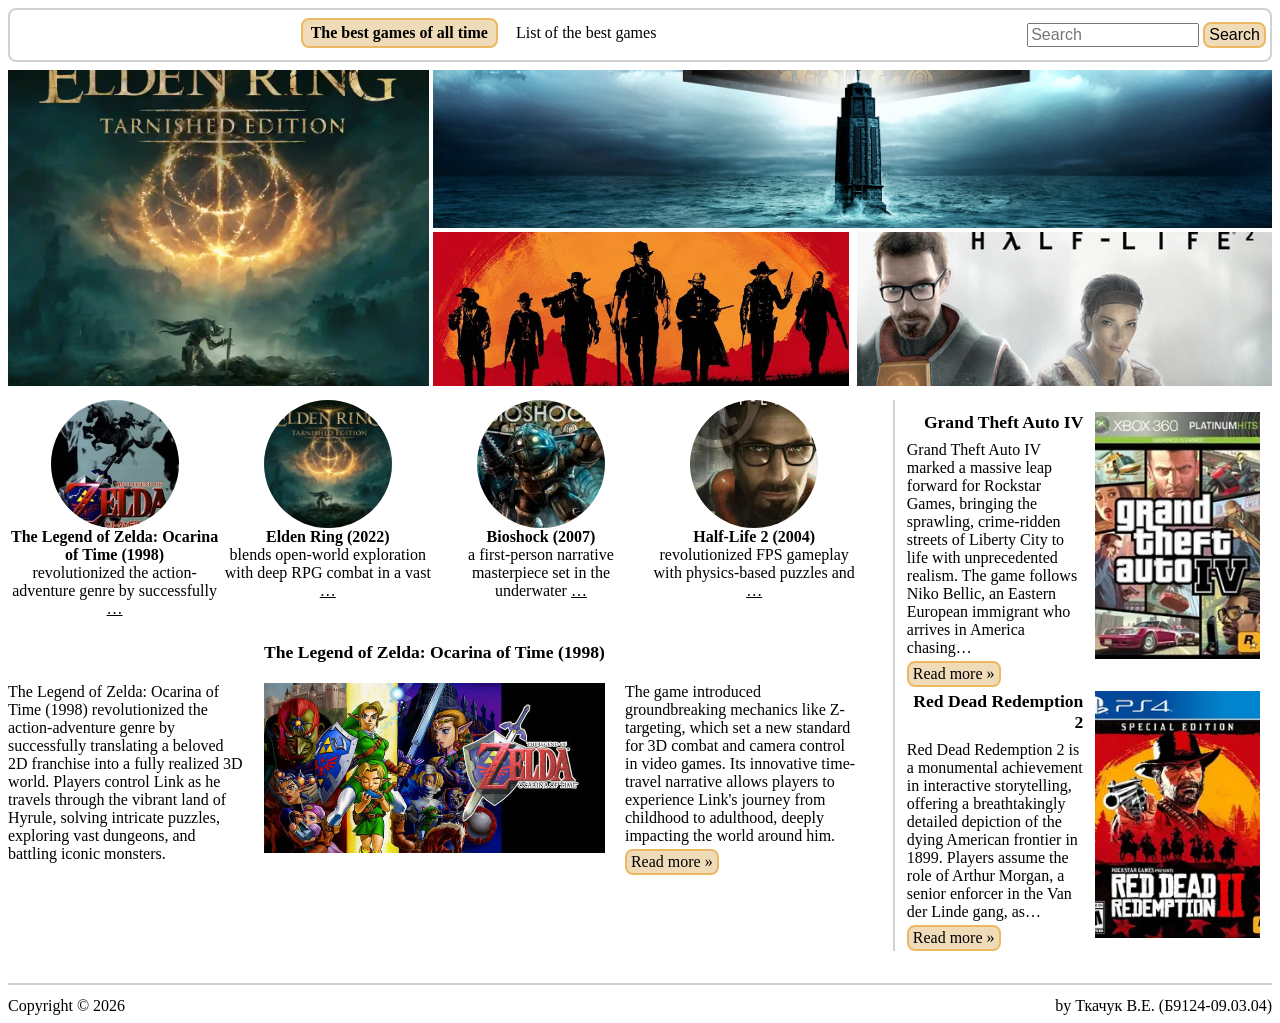
==== practice2/index.html @ dab8af99 "feat(practice2): add practice 2 (old-style adaptive layout) solution" ====
<!doctype html>
<html lang="en">

<head>
  <meta charset="utf-8">
  <meta name="viewport" content="width=device-width, initial-scale=1.0">
  <title>The best games of all time</title>
  <link rel="stylesheet" type="text/css" href="style.css">
</head>

<body>
  <div class="navbar">
    <div class="links">
      <ul>
        <li><a class="active" href="./index.html"><b>The best games of all time</b></a></li>
        <li><a href="./list.html">List of the best games</a></li>
      </ul>
    </div>
    <div class="search">
      <div class="search-wrapper">
        <input type="search" id="searchInput" placeholder="Search">
        <input type="button" id="searchButton" value="Search" class="primary-button">
      </div>
    </div>
  </div>
  <div class="content">
    <div class="top-gallery">
      <div class="row top-gallery-inner">
        <div class="left-section">
          <div class="center-image-wrapper border-box pr-half">
            <a href="./elden-ring.html"><img src="../practice_common/images/elden-ring.webp" alt="Elden Ring"></a>
          </div>
        </div>
        <div class="right-section border-box pl-half">
          <div class="center-image-wrapper border-box pb-half">
            <a href="./bioshock.html"><img src="../practice_common/images/bioshock-wide.jpg" alt="Bioshock"></a>
          </div>
          <div class="row right-bottom-section border-box pt-half">
            <div class="border-box pr-half">
              <div class="center-image-wrapper">
                <a href="./rdr2.html"><img src="../practice_common/images/rdr2-wide.jpg"
                    alt="Red Dead Redemption 2"></a>
              </div>
            </div>
            <div class="border-box pl-half">
              <div class="center-image-wrapper">
                <a href="./half-life-2.html"><img src="../practice_common/images/hl2-wide.jpg" alt="Half Life 2"></a>
              </div>
            </div>
          </div>
        </div>
      </div>
    </div>
    <div class="main-section">
      <div class="left-column">
        <div class="showcase">
          <div>
            <div class="inline-block">
              <div class="show-case-item-picture">
                <div class="circle-image-wrapper border-round">
                  <a href="./zelda.html"><img src="../practice_common/images/zelda.jpg"
                      alt="The Legend of Zelda: Ocarina of Time (1998)"></a>
                </div>
              </div>
              <div class="showcase-item-title">The Legend of Zelda: Ocarina of Time (1998)</div>
              <div class="showcase-item-info">
                revolutionized the action-adventure genre by successfully
                <a href="./zelda.html">&hellip;</a>
              </div>
            </div>
          </div>
          <div>
            <div class="inline-block">
              <div class="show-case-item-picture">
                <div class="circle-image-wrapper border-round">
                  <a href="./elden-ring.html"><img src="../practice_common/images/elden-ring.webp"
                      alt="Elden Ring (2022)"></a>
                </div>
              </div>
              <div class="showcase-item-title">Elden Ring (2022)</div>
              <div class="showcase-item-info">
                blends open-world exploration with deep RPG combat in a vast
                <a href="./elden-ring.html">&hellip;</a>
              </div>
            </div>
          </div>
          <div>
            <div class="inline-block">
              <div class="show-case-item-picture">
                <div class="circle-image-wrapper border-round">
                  <a href="./bioshock.html"><img src="../practice_common/images/bioshock.jpg" alt="Bioshock (2007)"></a>
                </div>
              </div>
              <div class="showcase-item-title">Bioshock (2007)</div>
              <div class="showcase-item-info">
                a first-person narrative masterpiece set in the underwater
                <a href="./bioshock.html">&hellip;</a>
              </div>
            </div>
          </div>
          <div>
            <div class="inline-block">
              <div class="show-case-item-picture">
                <div class="circle-image-wrapper border-round">
                  <a href="./half-life-2.html"><img src="../practice_common/images/half-life-2.jpg"
                      alt="Half-Life 2 (2004)"></a>
                </div>
              </div>
              <div class="showcase-item-title">Half-Life 2 (2004)</div>
              <div class="showcase-item-info">
                revolutionized FPS gameplay with physics-based puzzles and
                <a href="./half-life-2.html">&hellip;</a>
              </div>
            </div>
          </div>
        </div>
        <div class="top-project">
          <h1>The Legend of Zelda: Ocarina of Time (1998)</h1>
          <div class="top-project-info">
            <div class="left-column">
              The Legend of Zelda: Ocarina of Time (1998) revolutionized the action-adventure genre by successfully
              translating a beloved 2D franchise into a fully realized 3D world. Players control Link as he travels
              through the vibrant land of Hyrule, solving intricate puzzles, exploring vast dungeons, and battling
              iconic monsters.
            </div>
            <div class="middle-column">
              <img src="../practice_common/images/zelda-wide.jpg" alt="The Legend of Zelda: Ocarina of Time (1998)">
            </div>
            <div class="right-column">
              <div>
                The game introduced groundbreaking mechanics like Z-targeting, which set a new standard for 3D combat
                and camera control in video games. Its innovative time-travel narrative allows players to experience
                Link's journey from childhood to adulthood, deeply impacting the world around him.
              </div>
              <div class="primary-button"><a href="./zelda.html">Read more &raquo;</a></div>
            </div>
          </div>
        </div>
      </div>
      <div class="right-column">
        <div class="right-column-item">
          <div class="right-column-item-text">
            <h1>Grand Theft Auto IV</h1>
            <div>
              Grand Theft Auto IV marked a massive leap forward for Rockstar Games, bringing the sprawling, crime-ridden
              streets of Liberty City to life with unprecedented realism. The game follows Niko Bellic, an Eastern
              European immigrant who arrives in America chasing&hellip;
            </div>
            <div class="primary-button"><a href="./gta4.html">Read more &raquo;</a></div>
          </div>
          <div class="right-column-item-image">
            <img src="../practice_common/images/gta4.jpg" alt="Grand Theft Auto IV">
          </div>
        </div>
        <div class="right-column-item">
          <div class="right-column-item-text">
            <h1>Red Dead Redemption 2</h1>
            <div>
              Red Dead Redemption 2 is a monumental achievement in interactive storytelling, offering a breathtakingly
              detailed depiction of the dying American frontier in 1899. Players assume the role of Arthur Morgan, a
              senior enforcer in the Van der Linde gang, as&hellip;
            </div>
            <div class="primary-button"><a href="./rdr2.html">Read more &raquo;</a></div>
          </div>
          <div class="right-column-item-image">
            <img src="../practice_common/images/rdr2.jpg" alt="Red Dead Redemption 2">
          </div>
        </div>
      </div>
    </div>
  </div>
  <footer>
    <div>Copyright &copy; 2026</div>
    <div>by Ткачук В.Е. (Б9124-09.03.04)</div>
  </footer>
</body>

</html>
---- practice2/style.css ----
/* Utils */
.row {
  overflow: hidden;
}

.row > div {
  float: left;
}

.border-box {
  box-sizing: border-box;
}

.pt-half {
  padding-top: 4px;
}

.pb-half {
  padding-bottom: 4px;
}

.pl-half {
  padding-left: 4px;
}

.pr-half {
  padding-right: 4px;
}

.inline-block {
  display: inline-block;
}

h1 {
  font-size: 1.1rem;
  margin: 0;
}

.border-round {
  border-radius: 50%;
}

.circle-image-wrapper {
  width: 100%;
  height: 0;
  padding-top: 100%;
  position: relative;
  overflow: hidden;
}

.center-image-wrapper {
  width: 100%;
  height: 100%;
  position: relative;
  overflow: hidden;
}

.circle-image-wrapper img,
.center-image-wrapper img {
  width: 100%;
  position: absolute;
  top: -9999px;
  bottom: -9999px;
  left: -9999px;
  right: -9999px;
  margin: auto;
  min-width: 100%;
  min-height: 100%;
}

/* Global UI */
div.primary-button {
  display: inline-block;
}

div.primary-button a {
  text-decoration: none;
  color: black;
}

.primary-button {
  background: #f0dbb9;
  border: 2px solid #ecb863;
  border-radius: 8px;
  padding: 2px 4px;
}

.primary-button:hover {
  background: #ecb863;
}

/* Sections */
.navbar {
  overflow: hidden;
  border: 2px solid #d1d1d1;
  border-radius: 8px;
  padding: 4px;
  margin-bottom: 8px;
  font-size: 0;
}

.navbar * {
  font-size: medium;
}

.navbar .links {
  display: inline-block;
  vertical-align: middle;
  width: 75%;
  box-sizing: border-box;
  text-align: center;
}

.navbar .links ul {
  display: inline-block;
  list-style-type: none;
  margin: 0;
  padding: 0;
}

.navbar .links li {
  float: left;
}

.navbar .links a {
  display: block;
  border: 2px solid transparent;
  border-radius: 8px;
  margin: 4px;
  padding: 4px 8px;
  text-decoration: none;
  color: black;
}

.navbar .links a.active {
  background: #f0dbb9;
  border: 2px solid #ecb863;
}

.navbar .links a:hover {
  background: #ecb863;
}

.navbar .search {
  display: inline-block;
  vertical-align: middle;
  width: 25%;
  box-sizing: border-box;
}

.navbar .search-wrapper {
  text-align: right;
  width: 100%;
  white-space: nowrap;
}

.navbar .search-wrapper input[type="search"] {
  min-width: none;
  width: 55%;
}

.top-gallery {
  height: 0;
  padding-top: 25%;
  position: relative;
  margin-bottom: 14px;
}

.top-gallery-inner {
  position: absolute;
  top: 0;
  left: 0;
  width: 100%;
  height: 100%;
}

.top-gallery-inner > .left-section {
  width: 33.3333%;
  height: 100%;
}

.top-gallery-inner > .right-section {
  width: 66.6666%;
  height: 100%;
}

.top-gallery-inner > .right-section > div {
  width: 100%;
  height: 50%;
}

.right-bottom-section > div {
  width: 50%;
  height: 100%;
}

.main-section {
  overflow: hidden;
}

.main-section > .left-column {
  float: left;
  width: 70%;
  box-sizing: border-box;
  padding-right: 32px;
}

.main-section > .right-column {
  float: left;
  width: 30%;
  box-sizing: border-box;
  border-left: 2px solid #d1d1d1;
}

.main-section .showcase {
  overflow: hidden;
}

.main-section .showcase > div {
  float: left;
  width: 25%;
  text-align: center;
}

.main-section .showcase > div > div {
  width: 100%;
}

.main-section .showcase .show-case-item-picture {
  width: 60%;
  margin: auto;
}

.main-section .showcase-item-title {
  overflow: hidden;
  font-weight: bold;
}

.main-section .showcase-item-info a {
  color: black;
}

.main-section .top-project {
  margin-top: 24px;
}

.main-section h1 {
  text-align: center;
  font-weight: bold;
  margin-bottom: 20px;
}

.main-section .top-project-info {
  overflow: hidden;
}

.main-section .top-project-info > div {
  float: left;
}

.main-section .top-project-info > .left-column {
  width: 30%;
  box-sizing: border-box;
  padding-right: 20px;
}

.main-section .top-project-info > .middle-column {
  width: 40%;
}

.main-section .top-project-info > .middle-column img {
  width: 100%;
}

.main-section .top-project-info > .right-column {
  width: 30%;
  box-sizing: border-box;
  padding-left: 20px;
}

.main-section .top-project-info > .right-column > div + div {
  margin-top: 4px;
}

.main-section > .right-column {
  box-sizing: border-box;
  padding: 12px 12px 0px;
}

.main-section > .right-column h1 {
  font-weight: bold;
  text-align: right;
  margin-bottom: 8px;
}

.main-section > .right-column .right-column-item {
  overflow: hidden;
}

.main-section > .right-column .right-column-item + .right-column-item {
  margin-top: 4px;
}

.main-section > .right-column .right-column-item > div {
  float: left;
  width: 50%;
} 

.main-section > .right-column .right-column-item .primary-button {
  margin-top: 4px;
}

.main-section > .right-column .right-column-item-image {
  box-sizing: border-box;
  padding-left: 12px;
}

.main-section > .right-column .right-column-item-image img {
  width: 100%;
}

footer {
  margin-top: 32px;
  padding-top: 12px;
  border-top: 2px solid #d1d1d1;
}

footer div {
  display: inline-block;
}

footer div:first-child {
  text-align: left;
}

footer div:last-child {
  float: right;
  text-align: right;
}
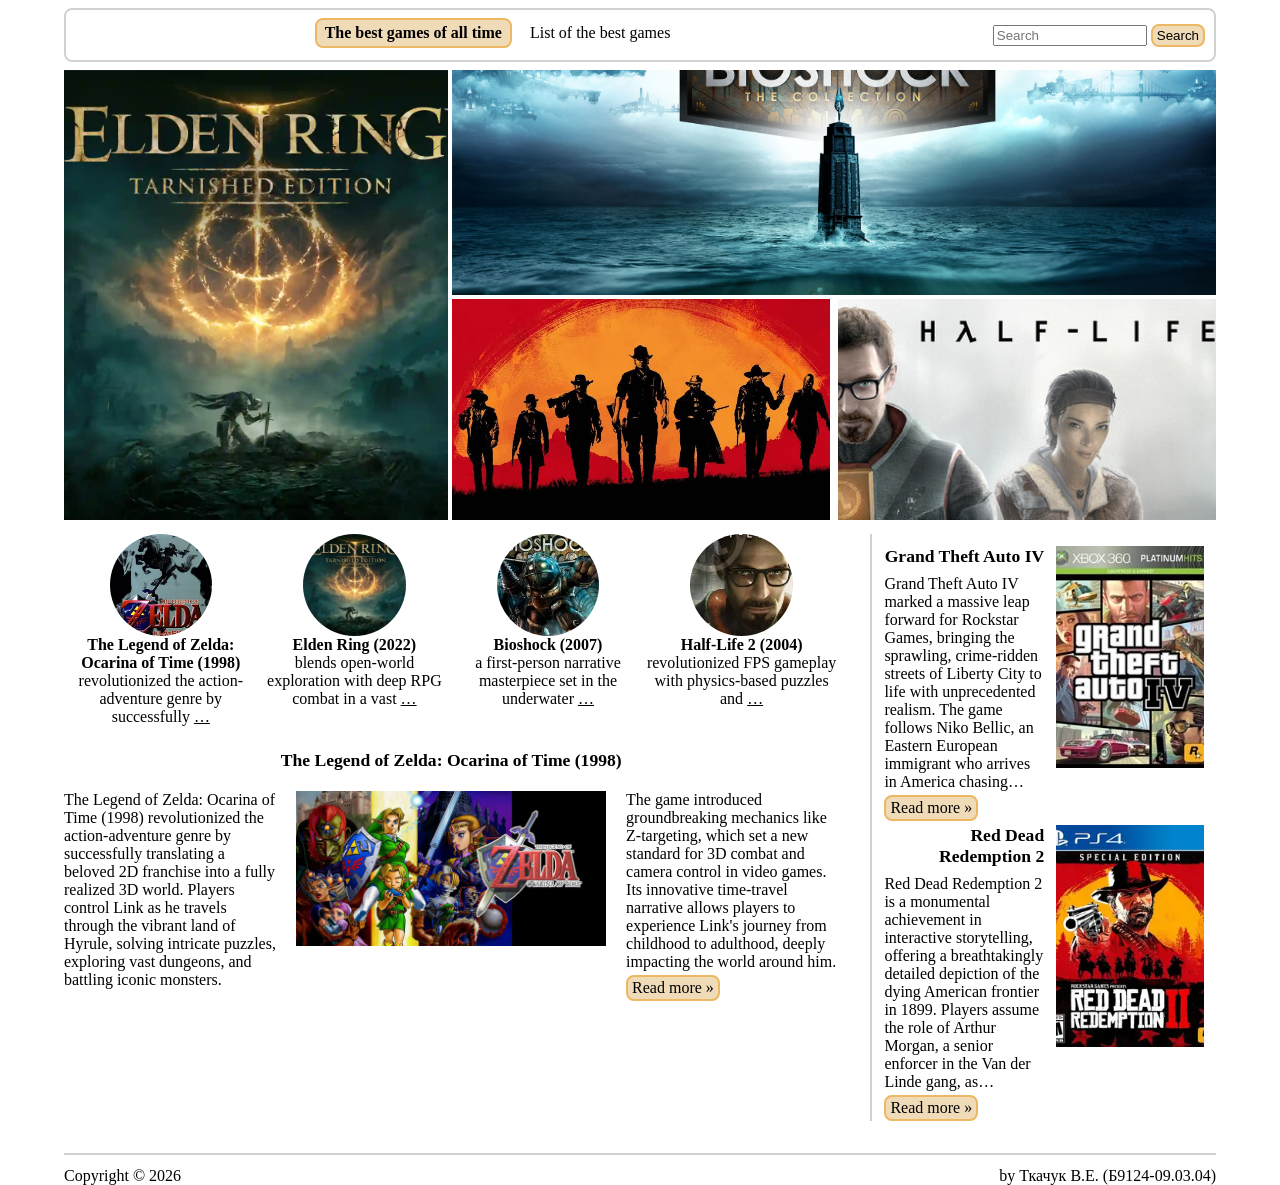
==== commit bfea2640: "fix(practice2): drop usage of old CSS hacks, use more common utility classes" ====
--- a/practice2/index.html
+++ b/practice2/index.html
@@ -10,63 +10,60 @@
 
 <body>
   <div class="navbar">
-    <div class="links">
+    <div class="links border-box">
       <ul>
         <li><a class="active" href="./index.html"><b>The best games of all time</b></a></li>
         <li><a href="./list.html">List of the best games</a></li>
       </ul>
     </div>
-    <div class="search">
-      <div class="search-wrapper">
+    <div class="search border-box">
+      <div class="search-wrapper w-100">
         <input type="search" id="searchInput" placeholder="Search">
         <input type="button" id="searchButton" value="Search" class="primary-button">
       </div>
     </div>
   </div>
   <div class="content">
-    <div class="top-gallery">
-      <div class="row top-gallery-inner">
-        <div class="left-section">
-          <div class="center-image-wrapper border-box pr-half">
-            <a href="./elden-ring.html"><img src="../practice_common/images/elden-ring.webp" alt="Elden Ring"></a>
+    <div class="row top-gallery">
+      <div class="left-section w-1/3 h-100">
+        <div class="image-wrapper">
+          <a href="./elden-ring.html"><img src="../practice_common/images/elden-ring.webp" alt="Elden Ring"></a>
+        </div>
+      </div>
+      <div class="right-section w-2/3 h-100 border-box pl-half">
+        <div class="h-50">
+          <div class="image-wrapper">
+            <a href="./bioshock.html"><img src="../practice_common/images/bioshock-wide.jpg" alt="Bioshock"></a>
           </div>
         </div>
-        <div class="right-section border-box pl-half">
-          <div class="center-image-wrapper border-box pb-half">
-            <a href="./bioshock.html"><img src="../practice_common/images/bioshock-wide.jpg" alt="Bioshock"></a>
+        <div class="row h-50 border-box pt-half">
+          <div class="w-50 h-100 border-box pr-half">
+            <div class="image-wrapper">
+              <a href="./rdr2.html"><img src="../practice_common/images/rdr2-wide.jpg" alt="Red Dead Redemption 2"></a>
+            </div>
           </div>
-          <div class="row right-bottom-section border-box pt-half">
-            <div class="border-box pr-half">
-              <div class="center-image-wrapper">
-                <a href="./rdr2.html"><img src="../practice_common/images/rdr2-wide.jpg"
-                    alt="Red Dead Redemption 2"></a>
-              </div>
-            </div>
-            <div class="border-box pl-half">
-              <div class="center-image-wrapper">
-                <a href="./half-life-2.html"><img src="../practice_common/images/hl2-wide.jpg" alt="Half Life 2"></a>
-              </div>
+          <div class="w-50 h-100 border-box pl-half">
+            <div class="image-wrapper">
+              <a href="./half-life-2.html"><img src="../practice_common/images/hl2-wide.jpg" alt="Half Life 2"></a>
             </div>
           </div>
         </div>
       </div>
     </div>
-    <div class="main-section">
-      <div class="left-column">
-        <div class="showcase">
-          <div>
-            <div class="inline-block">
-              <div class="show-case-item-picture">
-                <div class="circle-image-wrapper border-round">
-                  <a href="./zelda.html"><img src="../practice_common/images/zelda.jpg"
-                      alt="The Legend of Zelda: Ocarina of Time (1998)"></a>
-                </div>
+    <div class="main-section row">
+      <div class="left-column border-box">
+        <div class="showcase row">
+          <div class="inline-block w-100">
+            <div class="show-case-item-picture">
+              <div class="circle-image-wrapper border-round">
+                <a href="./zelda.html"><img src="../practice_common/images/zelda.jpg"
+                    alt="The Legend of Zelda: Ocarina of Time (1998)"></a>
               </div>
-              <div class="showcase-item-title">The Legend of Zelda: Ocarina of Time (1998)</div>
-              <div class="showcase-item-info">
-                revolutionized the action-adventure genre by successfully
-                <a href="./zelda.html">&hellip;</a>
-              </div>
+            </div>
+            <div class="showcase-item-title">The Legend of Zelda: Ocarina of Time (1998)</div>
+            <div class="showcase-item-info">
+              revolutionized the action-adventure genre by successfully
+              <a href="./zelda.html">&hellip;</a>
             </div>
           </div>
           <div>
@@ -116,8 +113,8 @@
         </div>
         <div class="top-project">
           <h1>The Legend of Zelda: Ocarina of Time (1998)</h1>
-          <div class="top-project-info">
-            <div class="left-column">
+          <div class="top-project-info row">
+            <div class="left-column border-box">
               The Legend of Zelda: Ocarina of Time (1998) revolutionized the action-adventure genre by successfully
               translating a beloved 2D franchise into a fully realized 3D world. Players control Link as he travels
               through the vibrant land of Hyrule, solving intricate puzzles, exploring vast dungeons, and battling
@@ -126,7 +123,7 @@
             <div class="middle-column">
               <img src="../practice_common/images/zelda-wide.jpg" alt="The Legend of Zelda: Ocarina of Time (1998)">
             </div>
-            <div class="right-column">
+            <div class="right-column border-box">
               <div>
                 The game introduced groundbreaking mechanics like Z-targeting, which set a new standard for 3D combat
                 and camera control in video games. Its innovative time-travel narrative allows players to experience
@@ -137,8 +134,8 @@
           </div>
         </div>
       </div>
-      <div class="right-column">
-        <div class="right-column-item">
+      <div class="right-column border-box">
+        <div class="right-column-item row">
           <div class="right-column-item-text">
             <h1>Grand Theft Auto IV</h1>
             <div>
@@ -148,11 +145,11 @@
             </div>
             <div class="primary-button"><a href="./gta4.html">Read more &raquo;</a></div>
           </div>
-          <div class="right-column-item-image">
+          <div class="right-column-item-image border-box">
             <img src="../practice_common/images/gta4.jpg" alt="Grand Theft Auto IV">
           </div>
         </div>
-        <div class="right-column-item">
+        <div class="right-column-item row">
           <div class="right-column-item-text">
             <h1>Red Dead Redemption 2</h1>
             <div>
@@ -162,7 +159,7 @@
             </div>
             <div class="primary-button"><a href="./rdr2.html">Read more &raquo;</a></div>
           </div>
-          <div class="right-column-item-image">
+          <div class="right-column-item-image border-box">
             <img src="../practice_common/images/rdr2.jpg" alt="Red Dead Redemption 2">
           </div>
         </div>
--- a/practice2/style.css
+++ b/practice2/style.css
@@ -29,6 +29,30 @@
 
 .inline-block {
   display: inline-block;
+}
+
+.w-1\/3 {
+  width: 33.33%;
+}
+
+.w-2\/3 {
+  width: 66.66%;
+}
+
+.w-100 {
+  width: 100%;
+}
+
+.h-100 {
+  height: 100%;
+}
+
+.w-50 {
+  width: 50%;
+}
+
+.h-50 {
+  height: 50%;
 }
 
 h1 {
@@ -41,31 +65,16 @@
 }
 
 .circle-image-wrapper {
-  width: 100%;
-  height: 0;
-  padding-top: 100%;
-  position: relative;
-  overflow: hidden;
-}
-
-.center-image-wrapper {
-  width: 100%;
-  height: 100%;
-  position: relative;
-  overflow: hidden;
-}
-
-.circle-image-wrapper img,
-.center-image-wrapper img {
-  width: 100%;
-  position: absolute;
-  top: -9999px;
-  bottom: -9999px;
-  left: -9999px;
-  right: -9999px;
+  width: 8vw;
+  height: 8vw;
   margin: auto;
-  min-width: 100%;
-  min-height: 100%;
+  overflow: hidden;
+}
+
+.circle-image-wrapper img {
+  width: 100%;
+  height: 100%;
+  object-fit: cover;
 }
 
 /* Global UI */
@@ -90,16 +99,21 @@
 }
 
 /* Sections */
+body {
+  width: 90%;
+  margin: auto;
+}
+
 .navbar {
   overflow: hidden;
   border: 2px solid #d1d1d1;
   border-radius: 8px;
   padding: 4px;
-  margin-bottom: 8px;
+  margin: 8px 0;
   font-size: 0;
 }
 
-.navbar * {
+.navbar > * {
   font-size: medium;
 }
 
@@ -107,7 +121,6 @@
   display: inline-block;
   vertical-align: middle;
   width: 75%;
-  box-sizing: border-box;
   text-align: center;
 }
 
@@ -145,12 +158,11 @@
   display: inline-block;
   vertical-align: middle;
   width: 25%;
-  box-sizing: border-box;
+  padding-right: 5px;
 }
 
 .navbar .search-wrapper {
   text-align: right;
-  width: 100%;
   white-space: nowrap;
 }
 
@@ -160,64 +172,39 @@
 }
 
 .top-gallery {
-  height: 0;
-  padding-top: 25%;
-  position: relative;
+  height: 50vh;
   margin-bottom: 14px;
 }
 
-.top-gallery-inner {
-  position: absolute;
-  top: 0;
-  left: 0;
-  width: 100%;
-  height: 100%;
-}
-
-.top-gallery-inner > .left-section {
-  width: 33.3333%;
-  height: 100%;
-}
-
-.top-gallery-inner > .right-section {
-  width: 66.6666%;
-  height: 100%;
-}
-
-.top-gallery-inner > .right-section > div {
-  width: 100%;
-  height: 50%;
-}
-
-.right-bottom-section > div {
-  width: 50%;
-  height: 100%;
-}
-
-.main-section {
-  overflow: hidden;
+.top-gallery .image-wrapper {
+  width: 100%;
+  height: 100%;
+  overflow: hidden;
+}
+
+.top-gallery .image-wrapper a {
+  display: block;
+  width: 100%;
+  height: 100%;
+}
+
+.top-gallery .image-wrapper img {
+  width: 100%;
+  height: 100%;
+  object-fit: cover;
 }
 
 .main-section > .left-column {
-  float: left;
   width: 70%;
-  box-sizing: border-box;
   padding-right: 32px;
 }
 
 .main-section > .right-column {
-  float: left;
   width: 30%;
-  box-sizing: border-box;
   border-left: 2px solid #d1d1d1;
 }
 
-.main-section .showcase {
-  overflow: hidden;
-}
-
 .main-section .showcase > div {
-  float: left;
   width: 25%;
   text-align: center;
 }
@@ -250,17 +237,8 @@
   margin-bottom: 20px;
 }
 
-.main-section .top-project-info {
-  overflow: hidden;
-}
-
-.main-section .top-project-info > div {
-  float: left;
-}
-
 .main-section .top-project-info > .left-column {
   width: 30%;
-  box-sizing: border-box;
   padding-right: 20px;
 }
 
@@ -274,7 +252,6 @@
 
 .main-section .top-project-info > .right-column {
   width: 30%;
-  box-sizing: border-box;
   padding-left: 20px;
 }
 
@@ -283,7 +260,6 @@
 }
 
 .main-section > .right-column {
-  box-sizing: border-box;
   padding: 12px 12px 0px;
 }
 
@@ -293,25 +269,19 @@
   margin-bottom: 8px;
 }
 
-.main-section > .right-column .right-column-item {
-  overflow: hidden;
-}
-
 .main-section > .right-column .right-column-item + .right-column-item {
   margin-top: 4px;
 }
 
 .main-section > .right-column .right-column-item > div {
-  float: left;
   width: 50%;
-} 
+}
 
 .main-section > .right-column .right-column-item .primary-button {
   margin-top: 4px;
 }
 
 .main-section > .right-column .right-column-item-image {
-  box-sizing: border-box;
   padding-left: 12px;
 }
 
